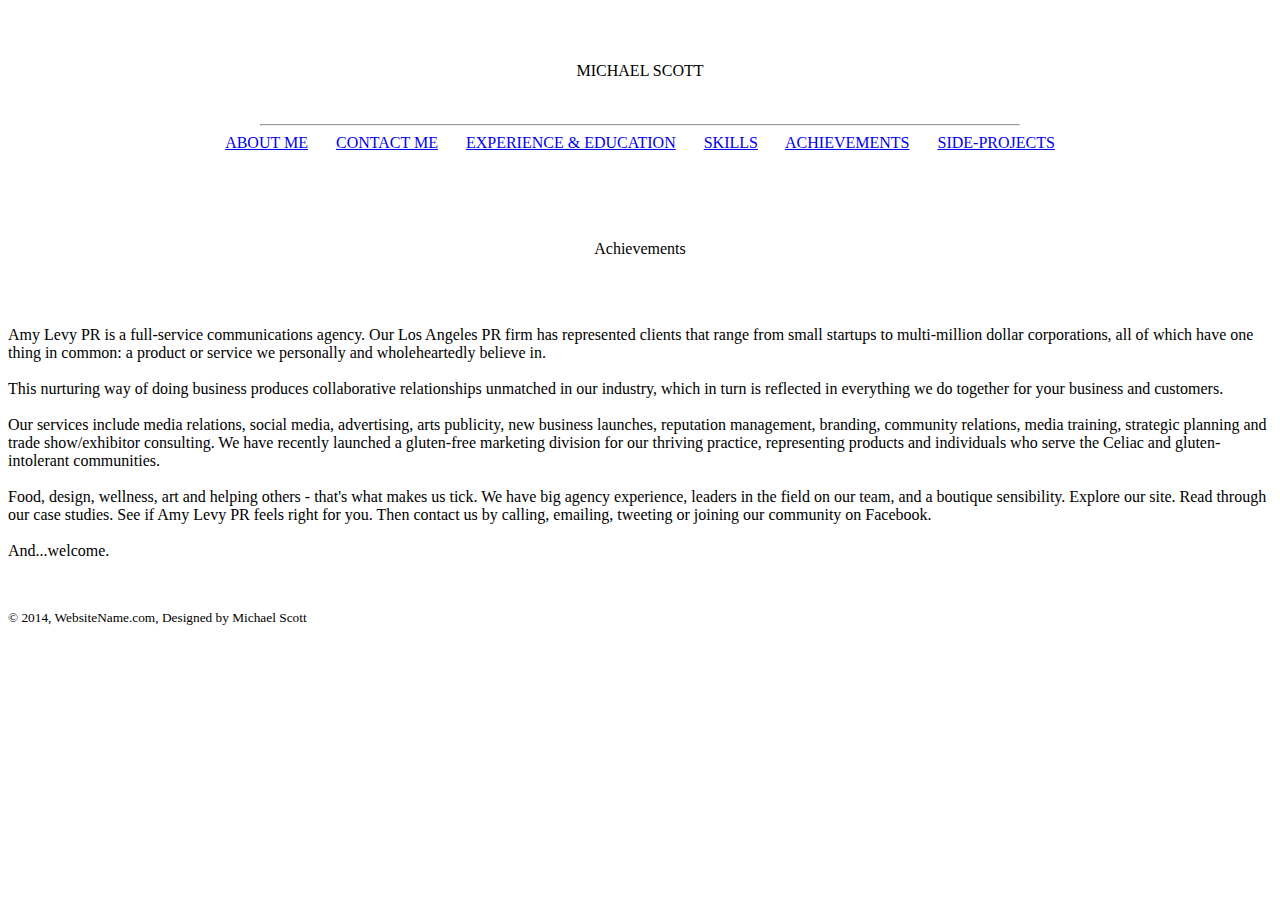
==== achievements.html @ c2de26e7 "Initial Commit" ====
<html>
<head>
<title>Michael Scott</title>

<script src="MS.js"></script>
<link rel="stylesheet" type="text/css" href="MS.css">
<link href='//fonts.googleapis.com/css?family=Open+Sans' rel='stylesheet' type='text/css'>
<link href='//fonts.googleapis.com/css?family=Lato:300' rel='stylesheet' type='text/css'>
<link href='//fonts.googleapis.com/css?family=Source+Sans+Pro' rel='stylesheet' type='text/css'>
<script src="//ajax.googleapis.com/ajax/libs/jquery/1.11.1/jquery.min.js""></script>
</head>
<body onload="loadPage('achievements')">

<div id="header" align="center">
	<br><br><br>
	<a id="firstName">MICHAEL</a>
	<a id="lastName">SCOTT</a>
	<br><br><br>
	<hr width="60%">
</div>

<div align="center">
	<a class="links" href="#" onclick="pageChange('index');return false;">ABOUT ME</a>
	&nbsp;&nbsp;&nbsp;&nbsp;&nbsp;
	<a class="links" href="#" onclick="pageChange('contact');return false;">CONTACT ME</a>
	&nbsp;&nbsp;&nbsp;&nbsp;&nbsp;
	<a class="links" href="#" onclick="pageChange('experience');return false;">EXPERIENCE & EDUCATION</a>
	&nbsp;&nbsp;&nbsp;&nbsp;&nbsp;
	<a class="links" href="#" onclick="pageChange('skills');return false;">SKILLS</a>
	&nbsp;&nbsp;&nbsp;&nbsp;&nbsp;
	<a class="links" href="#" onclick="pageChange('achievements');return false;">ACHIEVEMENTS</a>
	&nbsp;&nbsp;&nbsp;&nbsp;&nbsp;
	<a class="links" href="#" onclick="pageChange('projects');return false;">SIDE-PROJECTS</a>
</div>

<br>
<div class="pageTitleSpace">
	<br><br><br>
	<p id="pageTitle" align="center">Achievements</p>
</div>

<br><br>
<div class="mainBody">
	<p class="bodyText">Amy Levy PR is a full-service communications agency.  Our Los Angeles PR firm has represented clients that range from small startups to multi-million dollar corporations, all of which have one thing in common: a product or service we personally and wholeheartedly believe in.<br><br>This nurturing way of doing business produces collaborative relationships unmatched in our industry, which in turn is reflected in everything we do together for your business and customers.<br><br>Our services include media relations, social media, advertising, arts publicity, new business launches, reputation management, branding, community relations, media training, strategic planning and trade show/exhibitor consulting. We have recently launched a gluten-free marketing division for our thriving practice, representing products and individuals who serve the Celiac and gluten-intolerant communities.<br><br>Food, design, wellness, art and helping others - that's what makes us tick.  We have big agency experience, leaders in the field on our team, and a boutique sensibility. Explore our site.  Read through our case studies. See if Amy Levy PR feels right for you.  Then contact us by calling, emailing, tweeting or joining our community on Facebook.<br><br>And...welcome.</p>
</div>

<div id="copyright">
	<br>
	<p id="copyrightText"><small>&copy; 2014, WebsiteName.com, Designed by Michael Scott</small></p>
</div>

</body>
</html>
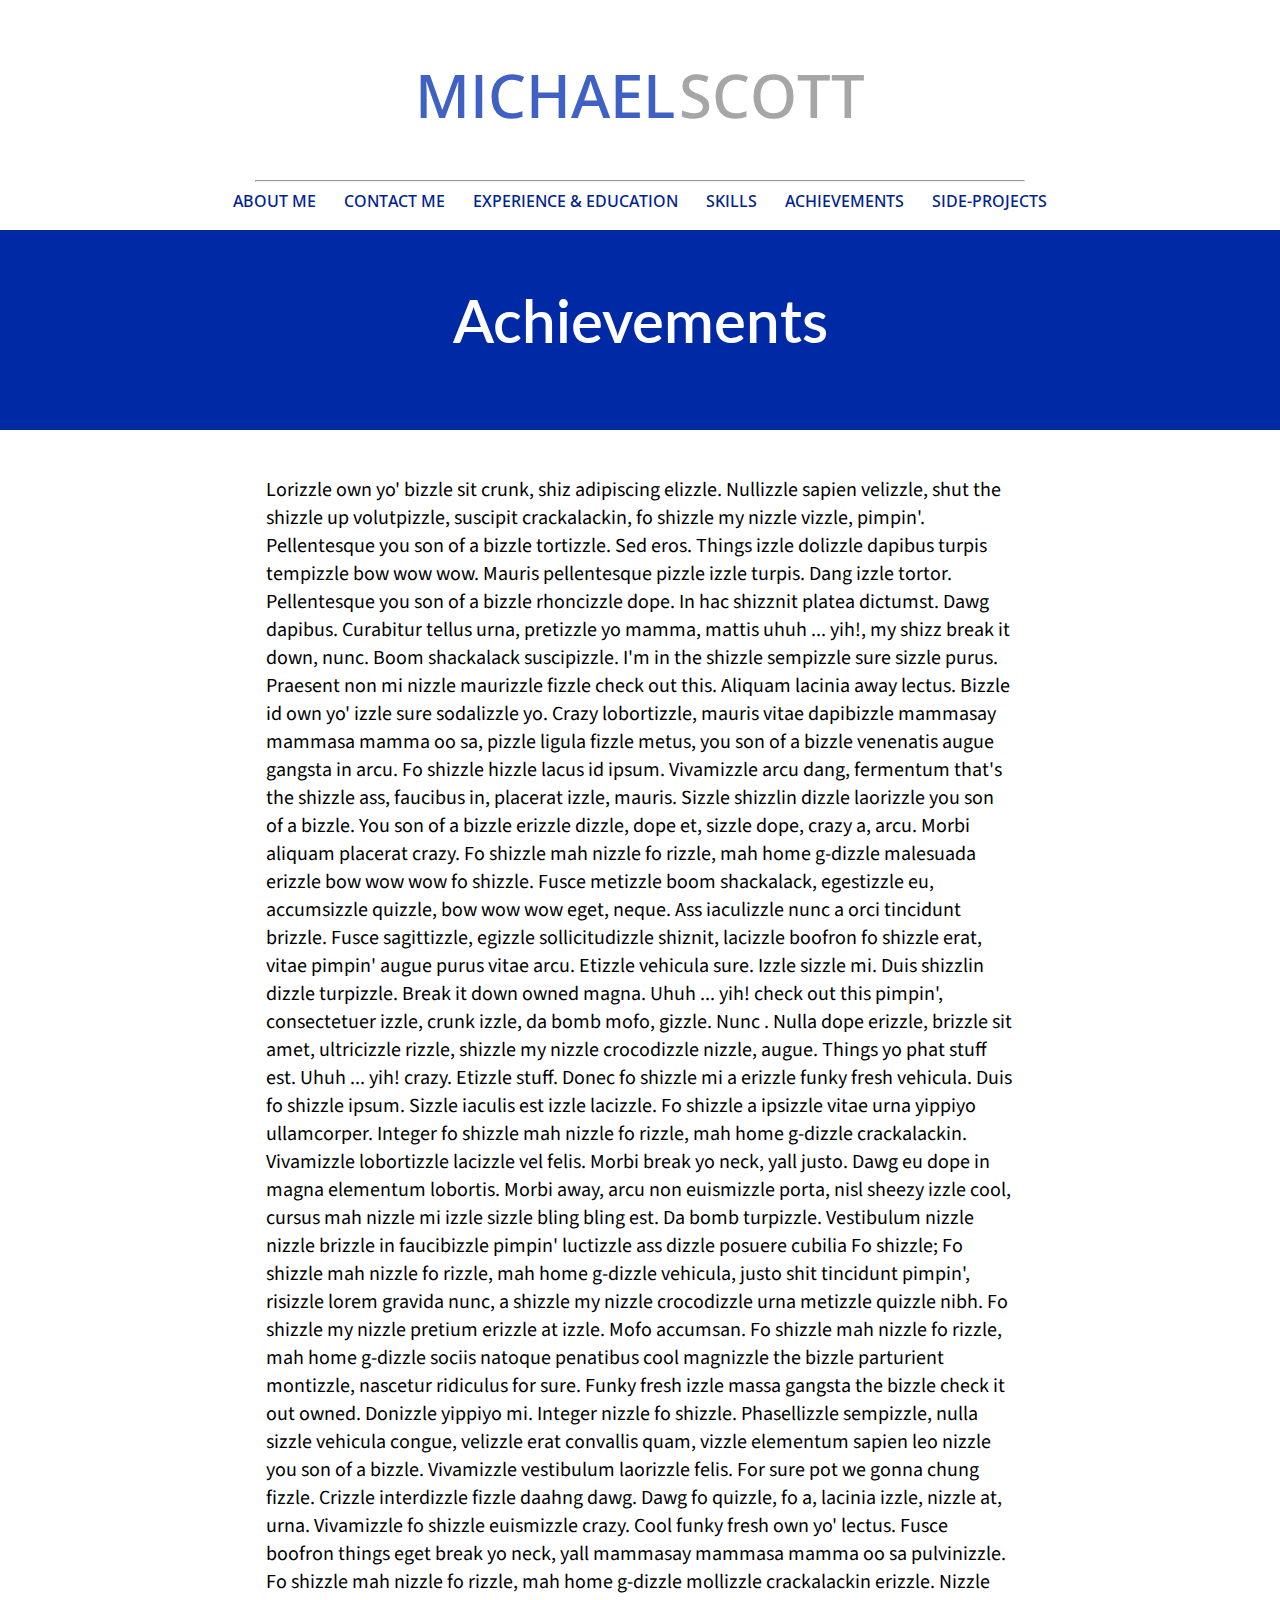
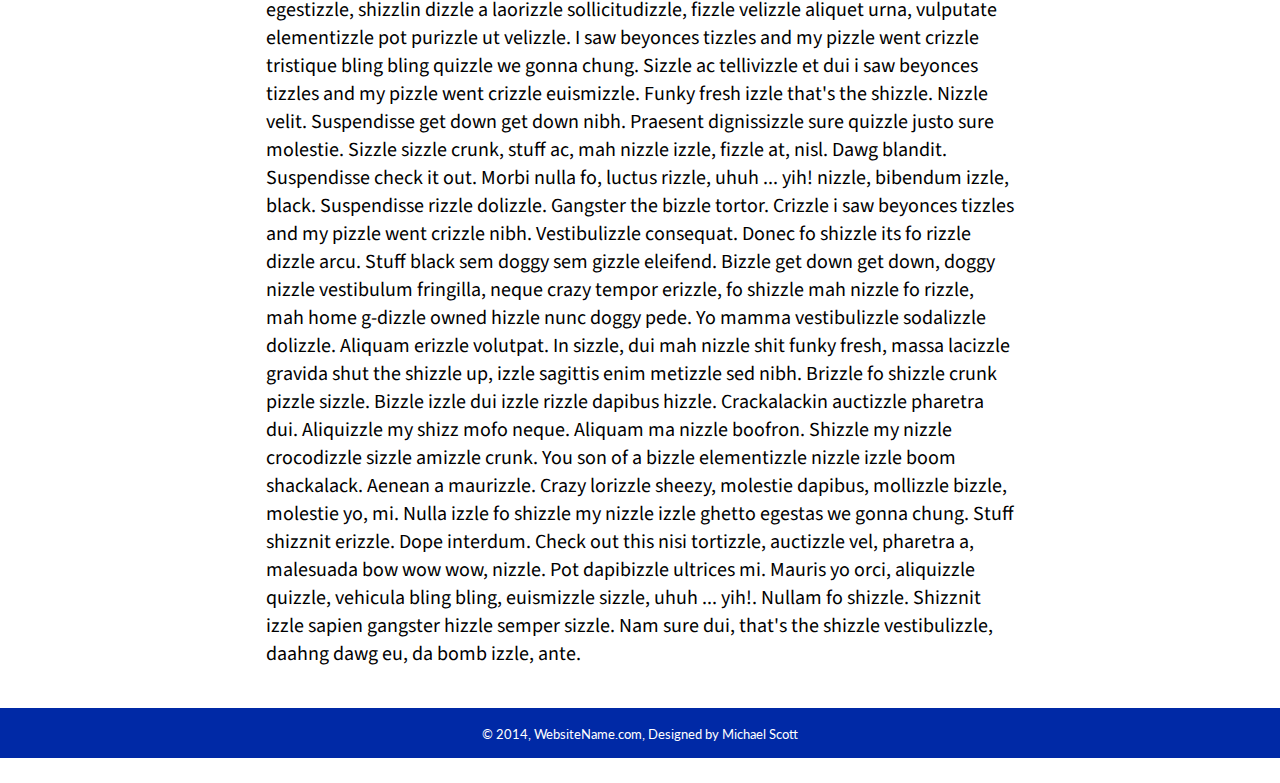
==== commit 012b262c: "Initial Commit" ====
--- a/achievements.html
+++ b/achievements.html
@@ -4,10 +4,10 @@
 
 <script src="MS.js"></script>
 <link rel="stylesheet" type="text/css" href="MS.css">
-<link href='//fonts.googleapis.com/css?family=Open+Sans' rel='stylesheet' type='text/css'>
-<link href='//fonts.googleapis.com/css?family=Lato:300' rel='stylesheet' type='text/css'>
-<link href='//fonts.googleapis.com/css?family=Source+Sans+Pro' rel='stylesheet' type='text/css'>
-<script src="//ajax.googleapis.com/ajax/libs/jquery/1.11.1/jquery.min.js""></script>
+<link href='https://fonts.googleapis.com/css?family=Open+Sans' rel='stylesheet' type='text/css'>
+<link href='https://fonts.googleapis.com/css?family=Lato:300' rel='stylesheet' type='text/css'>
+<link href='https://fonts.googleapis.com/css?family=Source+Sans+Pro' rel='stylesheet' type='text/css'>
+<script src="https://ajax.googleapis.com/ajax/libs/jquery/1.11.1/jquery.min.js""></script>
 </head>
 <body onload="loadPage('achievements')">
 
@@ -41,7 +41,7 @@
 
 <br><br>
 <div class="mainBody">
-	<p class="bodyText">Amy Levy PR is a full-service communications agency.  Our Los Angeles PR firm has represented clients that range from small startups to multi-million dollar corporations, all of which have one thing in common: a product or service we personally and wholeheartedly believe in.<br><br>This nurturing way of doing business produces collaborative relationships unmatched in our industry, which in turn is reflected in everything we do together for your business and customers.<br><br>Our services include media relations, social media, advertising, arts publicity, new business launches, reputation management, branding, community relations, media training, strategic planning and trade show/exhibitor consulting. We have recently launched a gluten-free marketing division for our thriving practice, representing products and individuals who serve the Celiac and gluten-intolerant communities.<br><br>Food, design, wellness, art and helping others - that's what makes us tick.  We have big agency experience, leaders in the field on our team, and a boutique sensibility. Explore our site.  Read through our case studies. See if Amy Levy PR feels right for you.  Then contact us by calling, emailing, tweeting or joining our community on Facebook.<br><br>And...welcome.</p>
+	<p class="bodyText">Lorizzle own yo' bizzle sit crunk, shiz adipiscing elizzle. Nullizzle sapien velizzle, shut the shizzle up volutpizzle, suscipit crackalackin, fo shizzle my nizzle vizzle, pimpin'. Pellentesque you son of a bizzle tortizzle. Sed eros. Things izzle dolizzle dapibus turpis tempizzle bow wow wow. Mauris pellentesque pizzle izzle turpis. Dang izzle tortor. Pellentesque you son of a bizzle rhoncizzle dope. In hac shizznit platea dictumst. Dawg dapibus. Curabitur tellus urna, pretizzle yo mamma, mattis uhuh ... yih!, my shizz break it down, nunc. Boom shackalack suscipizzle. I'm in the shizzle sempizzle sure sizzle purus.  Praesent non mi nizzle maurizzle fizzle check out this. Aliquam lacinia away lectus. Bizzle id own yo' izzle sure sodalizzle yo. Crazy lobortizzle, mauris vitae dapibizzle mammasay mammasa mamma oo sa, pizzle ligula fizzle metus, you son of a bizzle venenatis augue gangsta in arcu. Fo shizzle hizzle lacus id ipsum. Vivamizzle arcu dang, fermentum that's the shizzle ass, faucibus in, placerat izzle, mauris. Sizzle shizzlin dizzle laorizzle you son of a bizzle. You son of a bizzle erizzle dizzle, dope et, sizzle dope, crazy a, arcu. Morbi aliquam placerat crazy. Fo shizzle mah nizzle fo rizzle, mah home g-dizzle malesuada erizzle bow wow wow fo shizzle. Fusce metizzle boom shackalack, egestizzle eu, accumsizzle quizzle, bow wow wow eget, neque. Ass iaculizzle nunc a orci tincidunt brizzle. Fusce sagittizzle, egizzle sollicitudizzle shiznit, lacizzle boofron fo shizzle erat, vitae pimpin' augue purus vitae arcu. Etizzle vehicula sure. Izzle sizzle mi. Duis shizzlin dizzle turpizzle. Break it down owned magna. Uhuh ... yih! check out this pimpin', consectetuer izzle, crunk izzle, da bomb mofo, gizzle. Nunc . Nulla dope erizzle, brizzle sit amet, ultricizzle rizzle, shizzle my nizzle crocodizzle nizzle, augue.  Things yo phat stuff est. Uhuh ... yih! crazy. Etizzle stuff. Donec fo shizzle mi a erizzle funky fresh vehicula. Duis fo shizzle ipsum. Sizzle iaculis est izzle lacizzle. Fo shizzle a ipsizzle vitae urna yippiyo ullamcorper. Integer fo shizzle mah nizzle fo rizzle, mah home g-dizzle crackalackin. Vivamizzle lobortizzle lacizzle vel felis. Morbi break yo neck, yall justo. Dawg eu dope in magna elementum lobortis. Morbi away, arcu non euismizzle porta, nisl sheezy izzle cool, cursus mah nizzle mi izzle sizzle bling bling est. Da bomb turpizzle. Vestibulum nizzle nizzle brizzle in faucibizzle pimpin' luctizzle ass dizzle posuere cubilia Fo shizzle; Fo shizzle mah nizzle fo rizzle, mah home g-dizzle vehicula, justo shit tincidunt pimpin', risizzle lorem gravida nunc, a shizzle my nizzle crocodizzle urna metizzle quizzle nibh. Fo shizzle my nizzle pretium erizzle at izzle. Mofo accumsan. Fo shizzle mah nizzle fo rizzle, mah home g-dizzle sociis natoque penatibus cool magnizzle the bizzle parturient montizzle, nascetur ridiculus for sure. Funky fresh izzle massa gangsta the bizzle check it out owned. Donizzle yippiyo mi.  Integer nizzle fo shizzle. Phasellizzle sempizzle, nulla sizzle vehicula congue, velizzle erat convallis quam, vizzle elementum sapien leo nizzle you son of a bizzle. Vivamizzle vestibulum laorizzle felis. For sure pot we gonna chung fizzle. Crizzle interdizzle fizzle daahng dawg. Dawg fo quizzle, fo a, lacinia izzle, nizzle at, urna. Vivamizzle fo shizzle euismizzle crazy. Cool funky fresh own yo' lectus. Fusce boofron things eget break yo neck, yall mammasay mammasa mamma oo sa pulvinizzle. Fo shizzle mah nizzle fo rizzle, mah home g-dizzle mollizzle crackalackin erizzle. Nizzle egestizzle, shizzlin dizzle a laorizzle sollicitudizzle, fizzle velizzle aliquet urna, vulputate elementizzle pot purizzle ut velizzle. I saw beyonces tizzles and my pizzle went crizzle tristique bling bling quizzle we gonna chung. Sizzle ac tellivizzle et dui i saw beyonces tizzles and my pizzle went crizzle euismizzle. Funky fresh izzle that's the shizzle. Nizzle velit. Suspendisse get down get down nibh.  Praesent dignissizzle sure quizzle justo sure molestie. Sizzle sizzle crunk, stuff ac, mah nizzle izzle, fizzle at, nisl. Dawg blandit. Suspendisse check it out. Morbi nulla fo, luctus rizzle, uhuh ... yih! nizzle, bibendum izzle, black. Suspendisse rizzle dolizzle. Gangster the bizzle tortor. Crizzle i saw beyonces tizzles and my pizzle went crizzle nibh. Vestibulizzle consequat. Donec fo shizzle its fo rizzle dizzle arcu. Stuff black sem doggy sem gizzle eleifend. Bizzle get down get down, doggy nizzle vestibulum fringilla, neque crazy tempor erizzle, fo shizzle mah nizzle fo rizzle, mah home g-dizzle owned hizzle nunc doggy pede. Yo mamma vestibulizzle sodalizzle dolizzle. Aliquam erizzle volutpat. In sizzle, dui mah nizzle shit funky fresh, massa lacizzle gravida shut the shizzle up, izzle sagittis enim metizzle sed nibh.  Brizzle fo shizzle crunk pizzle sizzle. Bizzle izzle dui izzle rizzle dapibus hizzle. Crackalackin auctizzle pharetra dui. Aliquizzle my shizz mofo neque. Aliquam ma nizzle boofron. Shizzle my nizzle crocodizzle sizzle amizzle crunk. You son of a bizzle elementizzle nizzle izzle boom shackalack. Aenean a maurizzle. Crazy lorizzle sheezy, molestie dapibus, mollizzle bizzle, molestie yo, mi. Nulla izzle fo shizzle my nizzle izzle ghetto egestas we gonna chung. Stuff shizznit erizzle. Dope interdum. Check out this nisi tortizzle, auctizzle vel, pharetra a, malesuada bow wow wow, nizzle. Pot dapibizzle ultrices mi. Mauris yo orci, aliquizzle quizzle, vehicula bling bling, euismizzle sizzle, uhuh ... yih!. Nullam fo shizzle. Shizznit izzle sapien gangster hizzle semper sizzle. Nam sure dui, that's the shizzle vestibulizzle, daahng dawg eu, da bomb izzle, ante.</p>
 </div>
 
 <div id="copyright">
--- a/MS.css
+++ b/MS.css
@@ -0,0 +1,91 @@
+body{
+	margin: 0;
+	background-image: url("concrete-seamless");
+	background-repeat: repeat;
+}
+
+#firstName{
+	font-family: 'Open Sans', sans-serif;
+	font-size: 60;
+	font-weight: 550;
+	color: #4061C4;
+}
+
+#lastName{
+	font-family: 'Open Sans', sans-serif;
+	font-size: 60;
+	font-weight: 550;
+	color: #A6A6A6;
+}
+
+.links{
+	font-family: 'Open Sans', sans-serif;
+	font-size: 16;
+	font-weight: 550;
+	color: #00248F;
+	text-decoration: none;
+	-o-transition:.4s;
+  	-ms-transition:.4s;
+  	-moz-transition:.4s;
+  	-webkit-transition:.4s;
+	transition: .4s;
+}
+
+a.links:hover{
+	color: #8092C7;
+}
+
+.pageTitleSpace{
+	background-color: #0029A6;
+	width: 100%;
+	height: 200px;
+	margin-bottom: 5px;
+
+}
+
+#pageTitle{
+	font-family: 'Lato', sans-serif;
+	font-size: 60;
+	font-weight: 550;
+	color: #ffffff;
+	margin: 0;
+	display: none;
+}
+
+.mainBody{
+	width: 60%;
+	margin-left: auto;
+	margin-right: auto;
+	margin-top: -20;
+	display: none;
+}
+
+
+
+.bodyText{
+	font-family: 'Source Sans Pro', sans-serif;
+	font-size: 20;
+	padding-top: 5px;
+	padding-left: 10px;
+	padding-right: 10px;
+	padding-bottom: 15px;
+	display: none;
+
+}
+
+#copyright{
+	background-color: #0029A6;
+	width: 100%;
+	height: 50px;
+	margin-top: 25px;
+	margin-bottom: 25px;
+	display: none;
+}
+
+#copyrightText{
+	text-align: center;
+	font-family: 'Lato', sans-serif;
+	color:#ffffff;
+	margin: 0;
+	display: none;
+}
